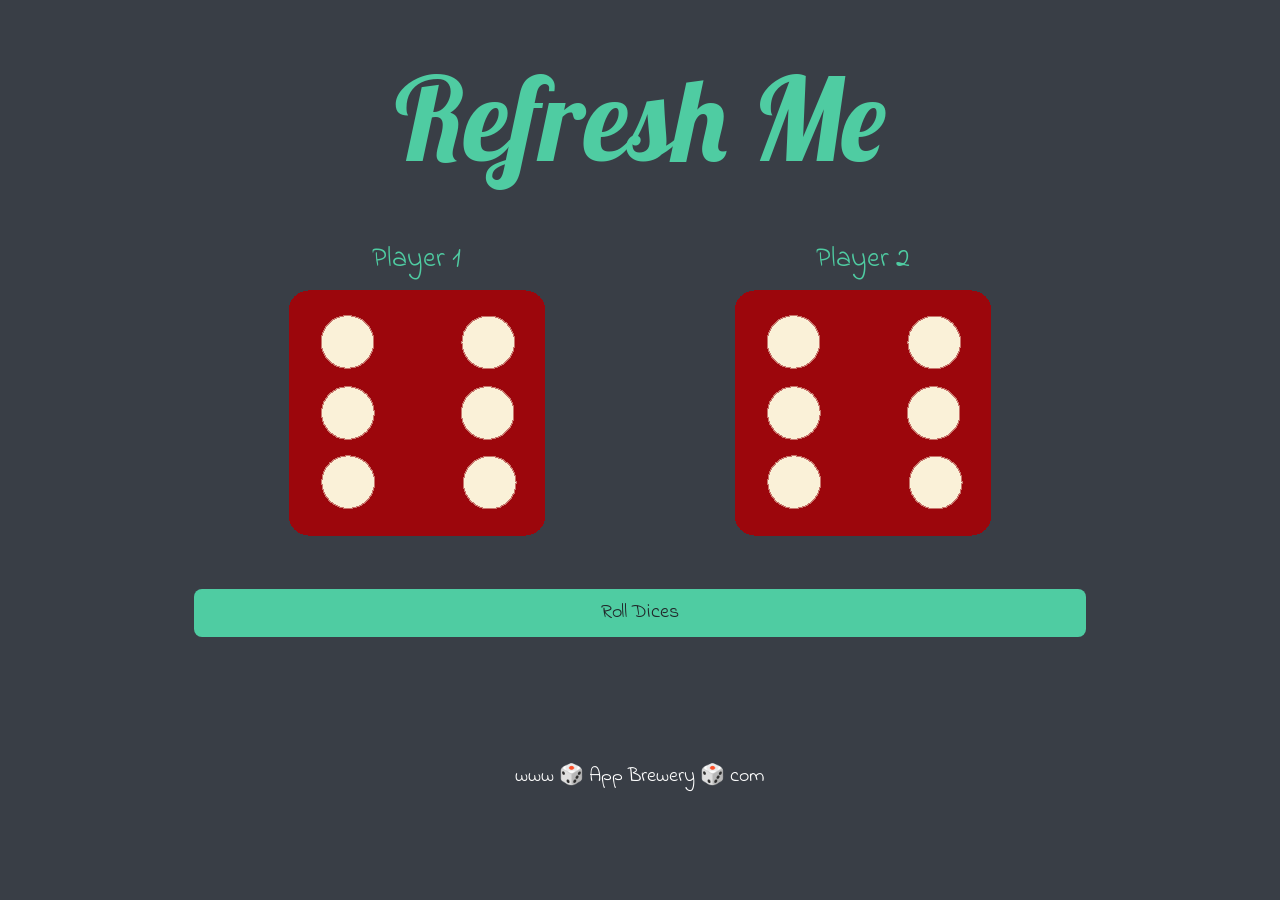
==== index.html @ 382eb0e4 "changed html name to index.html for demo purposes on GithHub" ====
<!DOCTYPE html>
<html lang="en" dir="ltr">

<head>
  <meta charset="utf-8">
  <title>Dicee Game</title>
  <!-- Font types ref -->
  <link rel="preconnect" href="https://fonts.googleapis.com">
  <link rel="preconnect" href="https://fonts.gstatic.com" crossorigin>
  <link href="https://fonts.googleapis.com/css2?family=Indie+Flower&family=Lobster&display=swap" rel="stylesheet">
  <!--   Bootstrap    -->
  <link href="https://cdn.jsdelivr.net/npm/bootstrap@5.1.3/dist/css/bootstrap.min.css" rel="stylesheet" integrity="sha384-1BmE4kWBq78iYhFldvKuhfTAU6auU8tT94WrHftjDbrCEXSU1oBoqyl2QvZ6jIW3" crossorigin="anonymous">
  <!-- Custom css -->
  <link rel="stylesheet" href="styles.css">
</head>

<body>
  <div class="container-fluid">
    <div class="container">
      <div class="row box">
        <div class="col">
          <h1 class="title">Refresh Me</h1>
        </div>
      </div>
      <div class="row box">
        <div class="col-md-6">
          <h3 class="player">Player 1</h3>
          <img class="dice-img" src="images/dice6.png" alt="">
        </div>
        <div class="col-md-6">
          <h3 class="player">Player 2</h3>
          <img class="dice-img" src="images/dice6.png" alt="">
        </div>
      </div>
      <div class="row box">
        <button type="button" class="btn btn-lg roll-button" name="Roller" onclick="rollDices()">Roll Dices</button>
      </div>
    </div>
    <div class="footer-box">
      <h5 class="footer">www 🎲 App Brewery 🎲 com</h5>
    </div>
  </div>
  <script src="dicee.js" charset="utf-8"></script>
</body>

</html>
---- styles.css ----
body {
  background-color: #393E46;
  color: #4FCCA2;
  font-family: 'Indie Flower', cursive;
  text-align: center;
}

.box {
  padding: 0 10%;
  margin: 3rem auto;
}

.title {
  font-family: 'Lobster', cursive;
  font-size: 7.26rem;
}

.roll-button {
  background-color:  #4FCCA2;
}

.roll-button:hover {
  background-color: #9D070C;
}

.footer-box{
  margin: 8rem auto 0;
}

.footer {
  color: white;
}
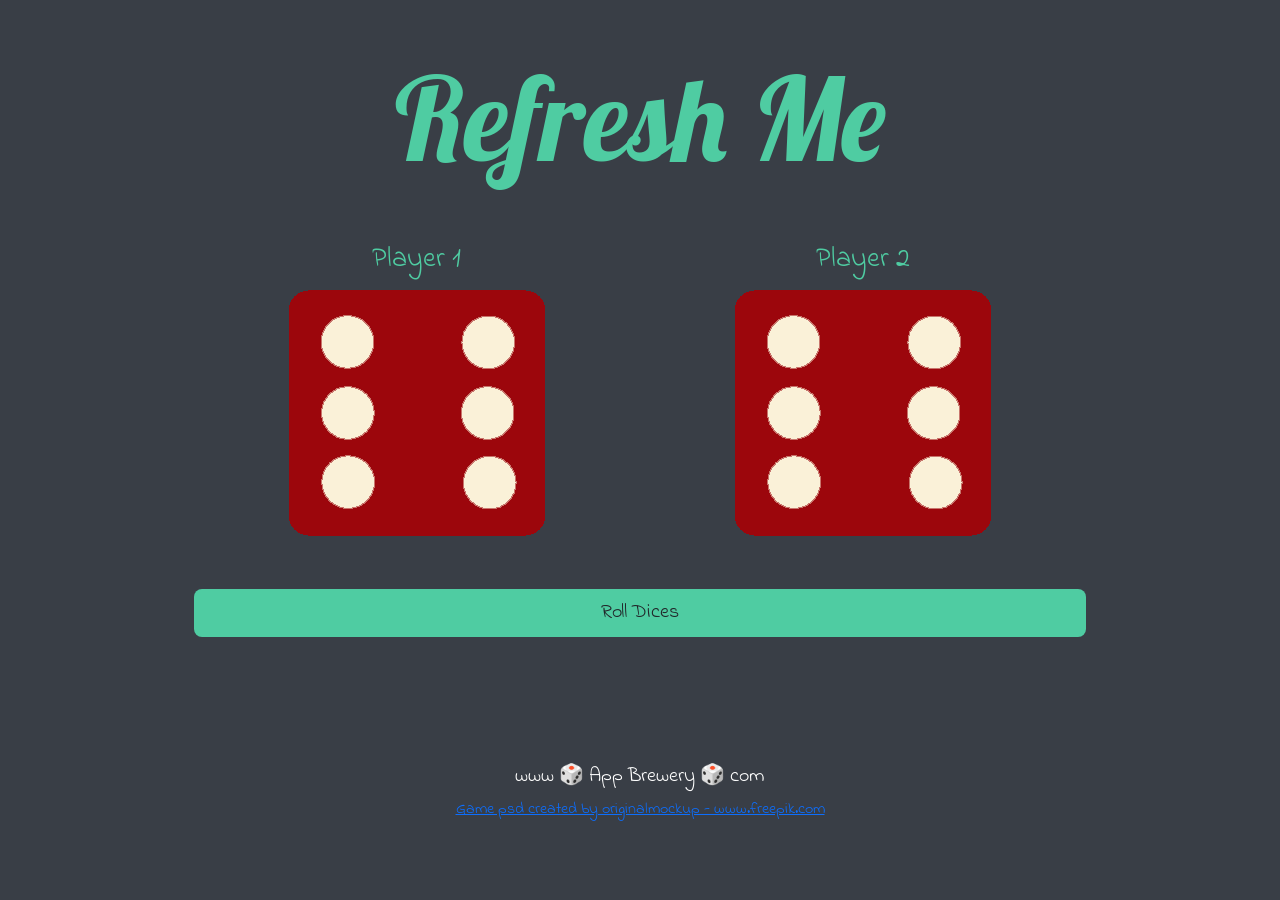
==== commit bdce3cab: "Added favicon" ====
--- a/index.html
+++ b/index.html
@@ -4,6 +4,7 @@
 <head>
   <meta charset="utf-8">
   <title>Dicee Game</title>
+  <link rel="icon" href="favicon.ico">
   <!-- Font types ref -->
   <link rel="preconnect" href="https://fonts.googleapis.com">
   <link rel="preconnect" href="https://fonts.gstatic.com" crossorigin>
@@ -38,6 +39,7 @@
     </div>
     <div class="footer-box">
       <h5 class="footer">www 🎲 App Brewery 🎲 com</h5>
+      <a href="https://www.freepik.com/psd/game">Game psd created by originalmockup - www.freepik.com</a>
     </div>
   </div>
   <script src="dicee.js" charset="utf-8"></script>
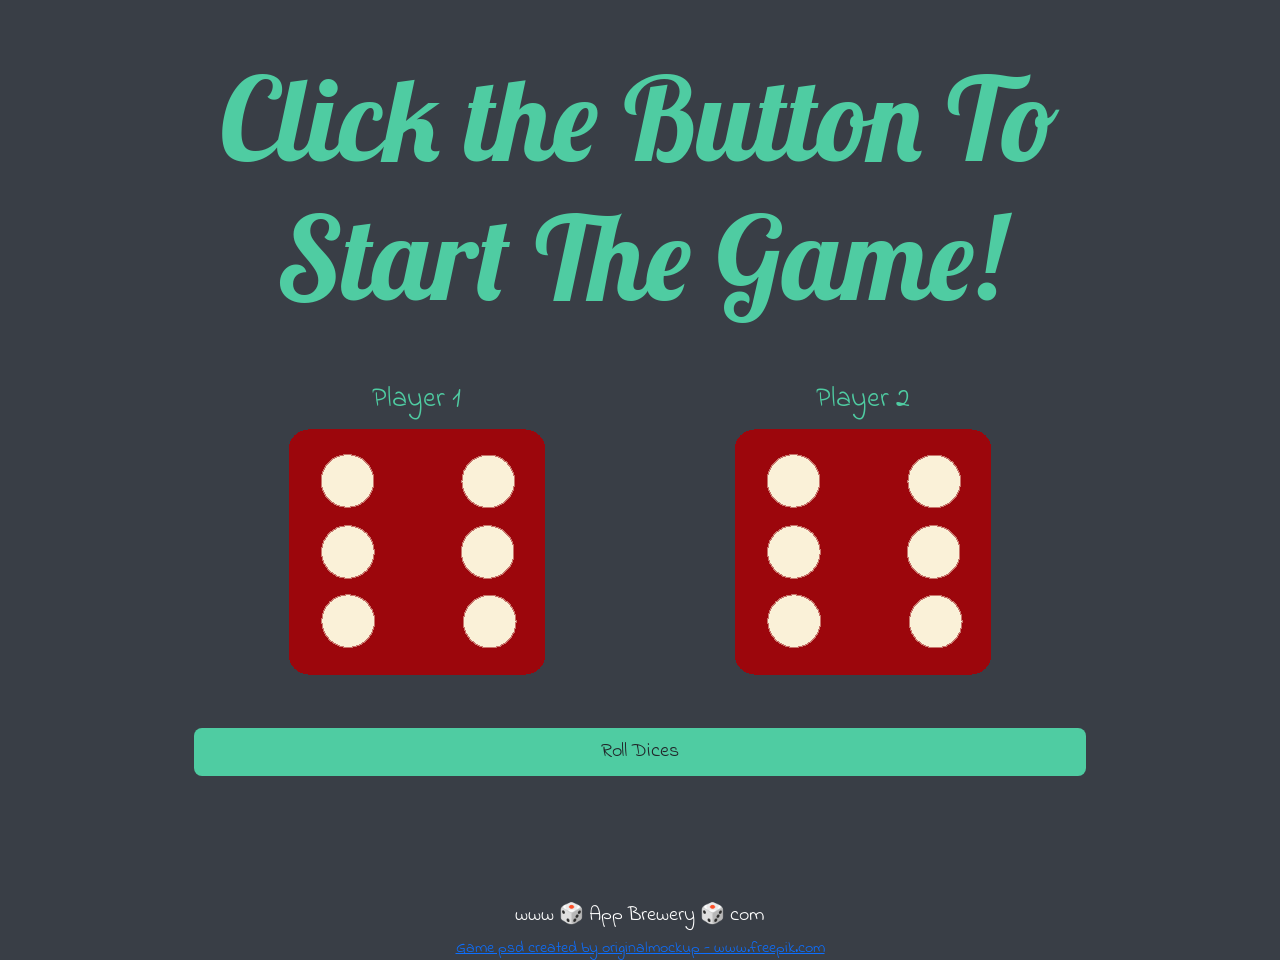
==== commit df59877e: "Changed the title text from refresh to click on the button" ====
--- a/index.html
+++ b/index.html
@@ -20,7 +20,7 @@
     <div class="container">
       <div class="row box">
         <div class="col">
-          <h1 class="title">Refresh Me</h1>
+          <h1 class="title">Click the Button To Start The Game!</h1>
         </div>
       </div>
       <div class="row box">
